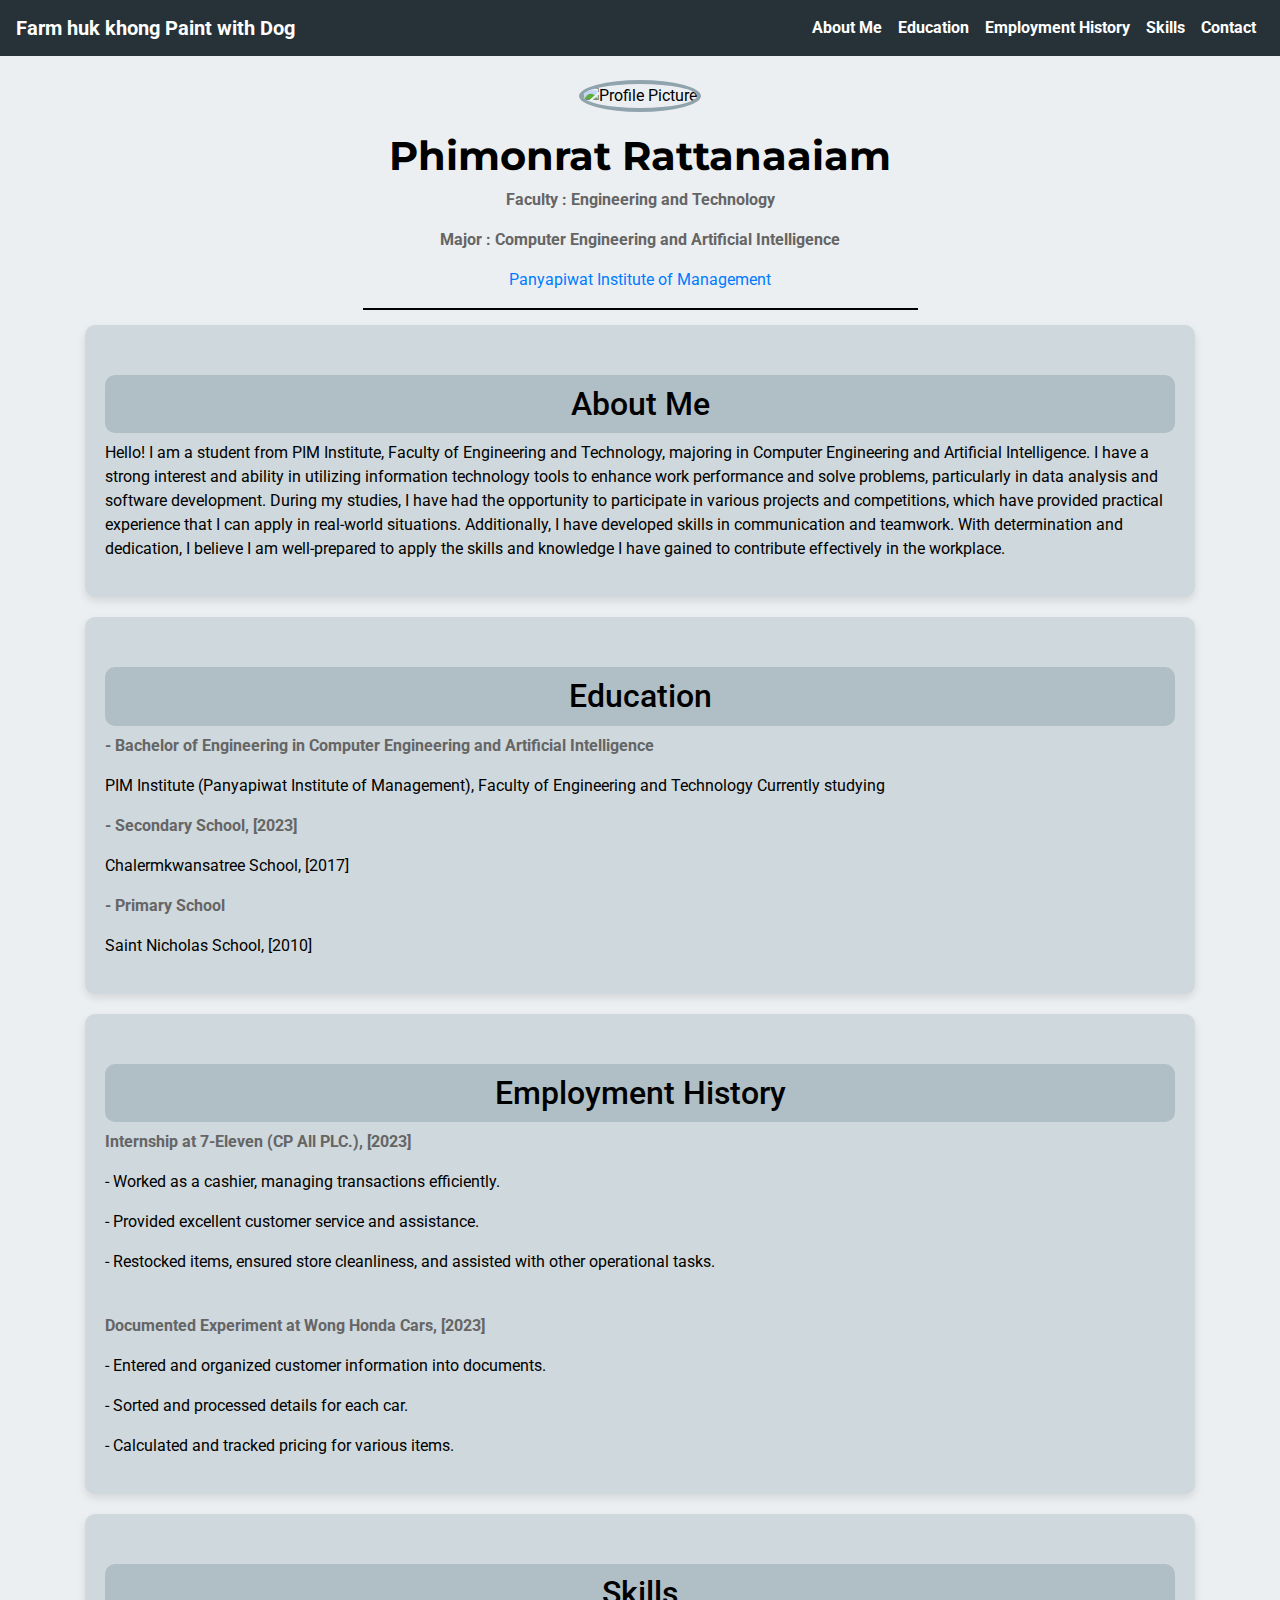
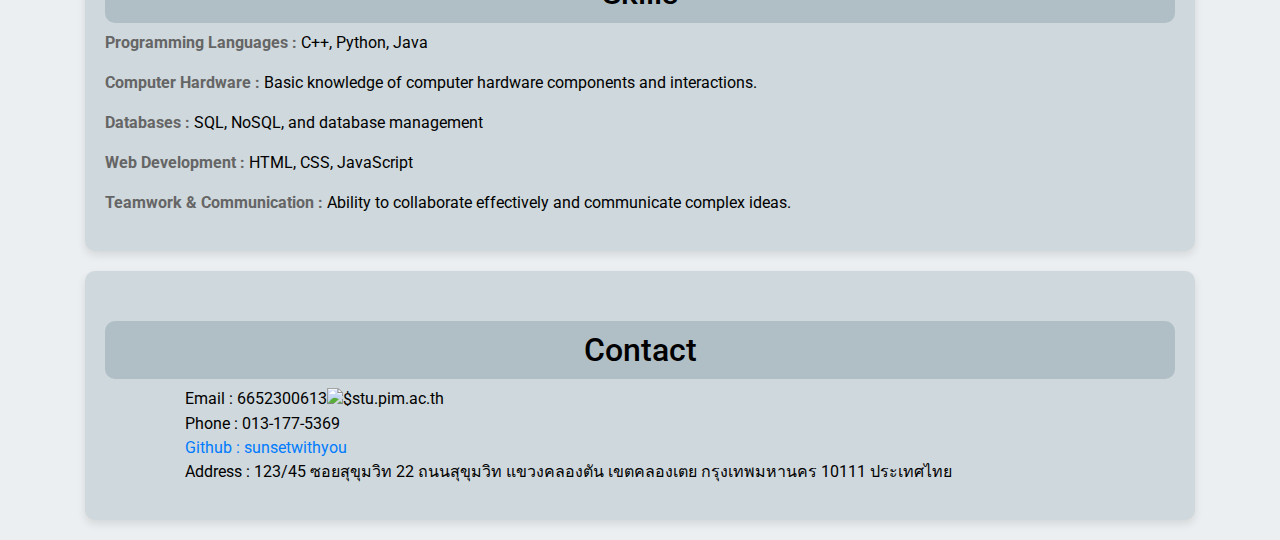
==== index.html @ 8f273eed "Add files via upload" ====
<!DOCTYPE html>
<html lang="th">
<head>
    <meta charset="UTF-8">
    <meta name="viewport" content="width=device-width, initial-scale=1.0">
    <title>My Resume</title>
    <link href="https://fonts.googleapis.com/css2?family=Roboto:wght@400;500;700&family=Montserrat:wght@400;600;700&display=swap" rel="stylesheet">
    <link rel="stylesheet" href="https://stackpath.bootstrapcdn.com/bootstrap/4.5.2/css/bootstrap.min.css">
    <link rel="icon" type="image/x-icon" href="favicon.ico" >
    <link rel="stylesheet" href="Style.css">
</head>
<body>

    <!-- Navbar -->
    <nav class="navbar navbar-expand-lg navbar-dark fixed-top">
        <a class="navbar-brand" href="#">Farm huk khong Paint with Dog</a>
        <button class="navbar-toggler" type="button" data-toggle="collapse" data-target="#navbarNav" aria-controls="navbarNav" aria-expanded="false" aria-label="Toggle navigation">
            <span class="navbar-toggler-icon"></span>
        </button>
        <div class="collapse navbar-collapse" id="navbarNav">
            <ul class="navbar-nav ml-auto">
                <li class="nav-item"><a class="nav-link" href="#about">About Me</a></li>
                <li class="nav-item"><a class="nav-link" href="#education">Education</a></li>
                <li class="nav-item"><a class="nav-link" href="#employment">Employment History</a></li>
                <li class="nav-item"><a class="nav-link" href="#skills">Skills</a></li>
                <li class="nav-item"><a class="nav-link" href="#contact">Contact</a></li>
            </ul>
        </div>
    </nav>

    <!-- Main Content -->
    <div class="container">
        <!-- Display Picture and Name -->
        <div class="text-center">
            <img src="D:\Photo\me and you\462549724_2565776893610437_5885072462690802298_n.jpg" alt="Profile Picture" class="profile-img">
            <h1>Phimonrat Rattanaaiam</h1>
            <p><em> Faculty : Engineering and Technology </em></p>
            </p><em>Major : Computer Engineering and Artificial Intelligence</em></p>
            <p><a href="http://pim.ac.th" target="_blank">Panyapiwat Institute of Management </a></p>
            <hr>
        </div>

        <!-- Sections -->
        <section id="about">
            <h2 class="section-title text-center">About Me</h2>
            <p>Hello! I am a student from PIM Institute, Faculty of Engineering and Technology, majoring in Computer Engineering and Artificial Intelligence. I have a strong interest and ability in utilizing information technology tools to enhance work performance and solve problems, particularly in data analysis and software development. During my studies, I have had the opportunity to participate in various projects and competitions, which have provided practical experience that I can apply in real-world situations. Additionally, I have developed skills in communication and teamwork. With determination and dedication, I believe I am well-prepared to apply the skills and knowledge I have gained to contribute effectively in the workplace.</p>
        </section>

        <section id="education">
            <h2 class="section-title text-center">Education</h2>
            <p><em>- Bachelor of Engineering in Computer Engineering and Artificial Intelligence</em></p>
            <p>PIM Institute (Panyapiwat Institute of Management), Faculty of Engineering and Technology Currently studying</p>
            <p><em>- Secondary School, [2023]</em></p>
            <p>Chalermkwansatree School, [2017]</p>
            <p><em>- Primary School</em></p>
            <p>Saint Nicholas School, [2010]</p>
        </section>

        <section id="employment">
            <h2 class="section-title text-center">Employment History</h2>
            <p><em>Internship at 7-Eleven (CP All PLC.), [2023]</em></p>
            <p>- Worked as a cashier, managing transactions efficiently.</p>
            <p>- Provided excellent customer service and assistance.</p>
            <p>- Restocked items, ensured store cleanliness, and assisted with other operational tasks.</p>
            <br>
            <p><em>Documented Experiment at Wong Honda Cars, [2023]</em></p>
            <p>- Entered and organized customer information into documents.</p>
            <p>- Sorted and processed details for each car.</p>
            <p>- Calculated and tracked pricing for various items.</p>
        </section>

        <section id="skills">
            <h2 class="section-title text-center">Skills</h2>
            <p><em>Programming Languages : </em> C++, Python, Java </p>
            <p><em>Computer Hardware : </em> Basic knowledge of computer hardware components and interactions.</p>
            <p><em>Databases : </em> SQL, NoSQL, and database management</p>
            <p><em>Web Development : </em> HTML, CSS, JavaScript</p>
            <p><em>Teamwork & Communication : </em> Ability to collaborate effectively and communicate complex ideas.</p>
        </section>

        <section id="contact">
            <h2 class="section-title text-center">Contact</h2>
            <ol class="contact-list">
                <ol>Email : 6652300613<span><img class="Dog" src="C:\Users\Lenovo\Downloads\MyResume\Add-Dog.png" alt="$" style="width: 30px; height: 30px;"></span>stu.pim.ac.th</ol>
                <ol>Phone : 013-177-5369</ol>
                <ol><a href="https://github.com/sunsetwithyou" target="_blank">Github : sunsetwithyou</a></ol>
                <ol>Address : 123/45 ซอยสุขุมวิท 22 ถนนสุขุมวิท แขวงคลองตัน เขตคลองเตย กรุงเทพมหานคร 10111 ประเทศไทย</ol>
            </ol>
        </section>
    </div>

    <script>
        function toggleMenu() {
            const nav = document.querySelector('nav');
            nav.classList.toggle('active');
        }
    </script>

    <!-- JavaScript for Bootstrap -->
    <script src="https://code.jquery.com/jquery-3.5.1.slim.min.js"></script>
    <script src="https://cdn.jsdelivr.net/npm/@popperjs/core@2.5.2/dist/umd/popper.min.js"></script>
    <script src="https://stackpath.bootstrapcdn.com/bootstrap/4.5.2/js/bootstrap.min.js"></script>
</body>
</html>
---- Style.css ----
/* Custom Styles for a Simple Pastel Resume with Elegant Font */
body {
    font-family: 'Roboto', sans-serif; 
    background-color: #eceff1; 
    color: #000000; 
}
.profile-img {
    width: 200px;
    height: 200px;
    border-radius: 50%;
    object-fit: cover;
    border: 4px solid #90a4ae; 
    margin-bottom: 20px;
}
h1 {
    font-family: 'Montserrat', sans-serif; 
    font-size: 2.5em;
    font-weight: bold;
    color: #000000; 
}
em {
    font-family: 'Roboto', sans-serif;
    color: #656565; 
    font-style: normal;
    font-weight: bold;
}
hr {
    border-top: 2px solid #000000; 
    width: 50%;
    margin: 15px auto;
}
.navbar {
    background-color: #263238; 
}
.navbar-brand, .nav-link {
    color: #ffffff !important;
    font-weight: bold;
}
.section-title {
    background-color: #b0bec5; 
    padding: 10px;
    border-radius: 10px;
    margin-top: 30px;
}
.contact-list {
    list-style-type: decimal;
    color: #000000;
}
/* Section backgrounds for a soft pastel look */
section {
    background-color: #cfd8dc; 
    padding: 20px;
    border-radius: 10px;
    margin-bottom: 20px;
    box-shadow: 0 4px 8px rgba(0, 0, 0, 0.1);
}
.container {
    margin-top: 5rem;
}
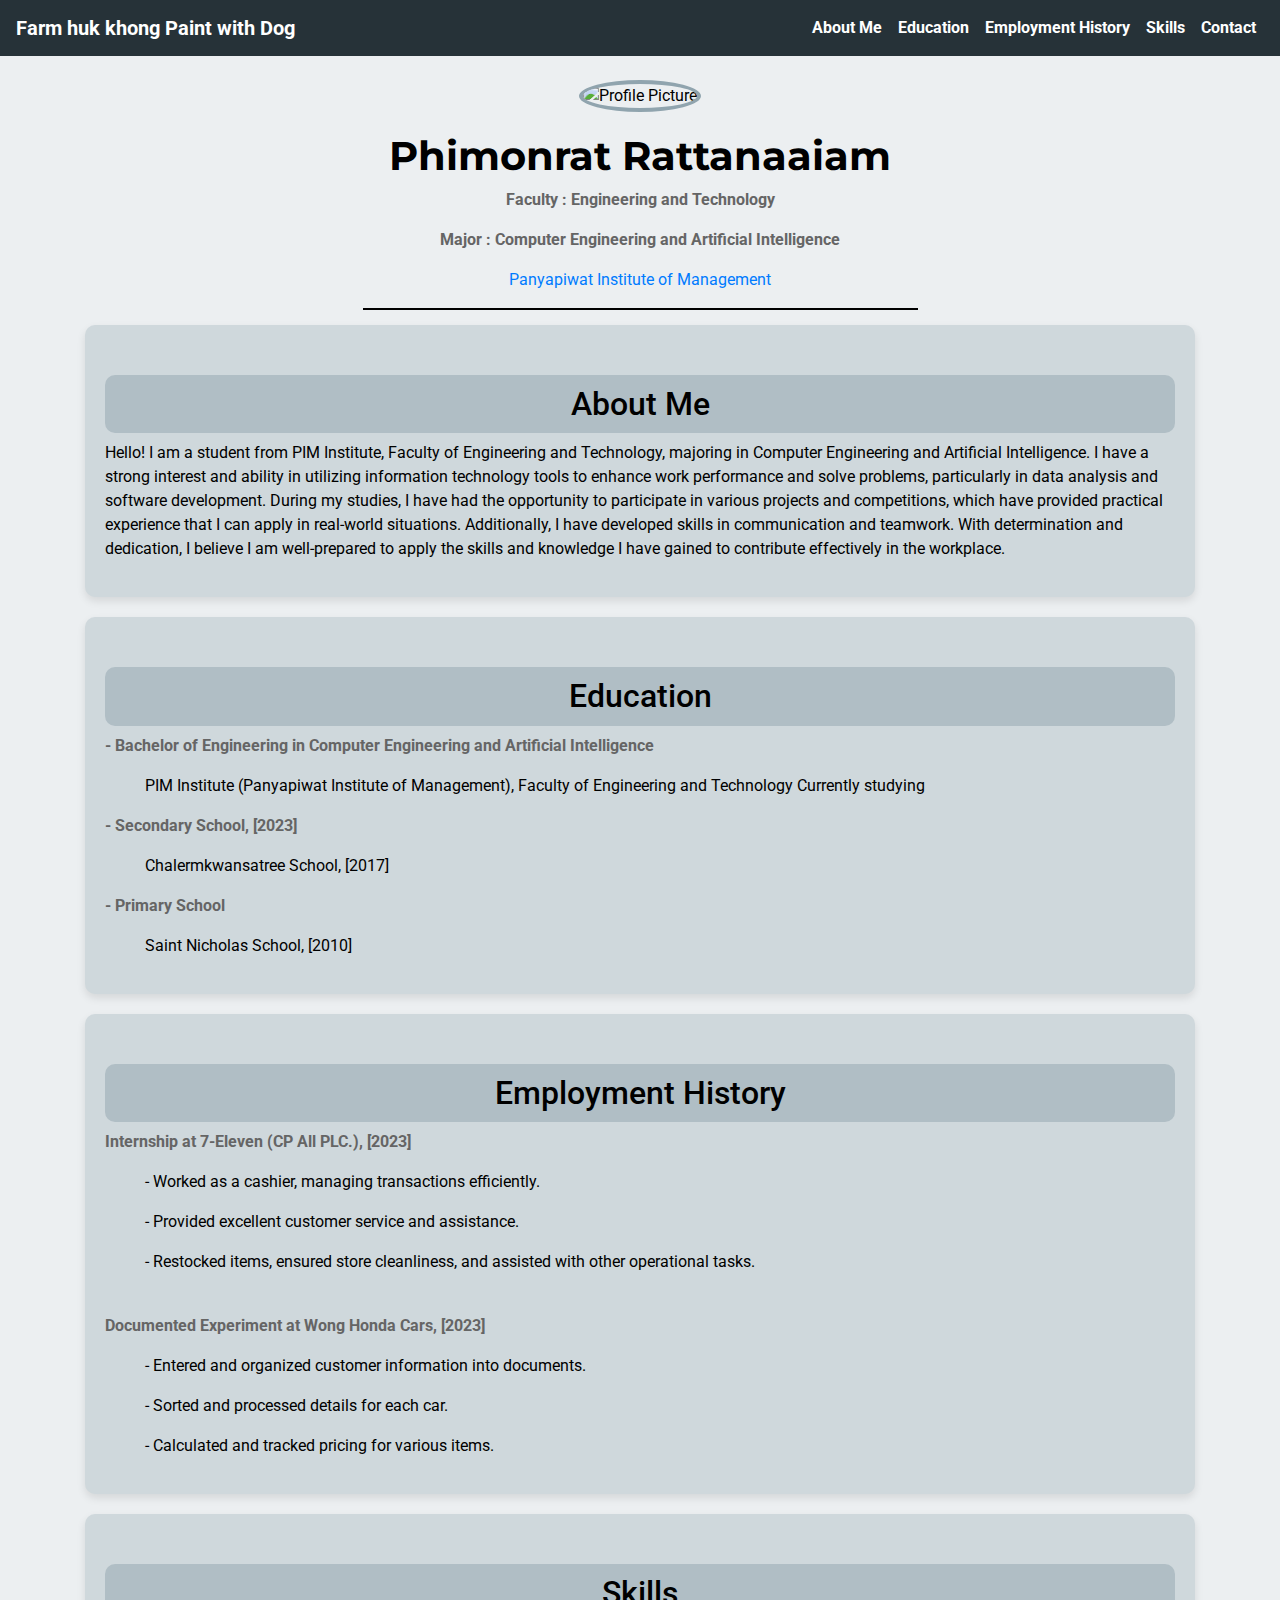
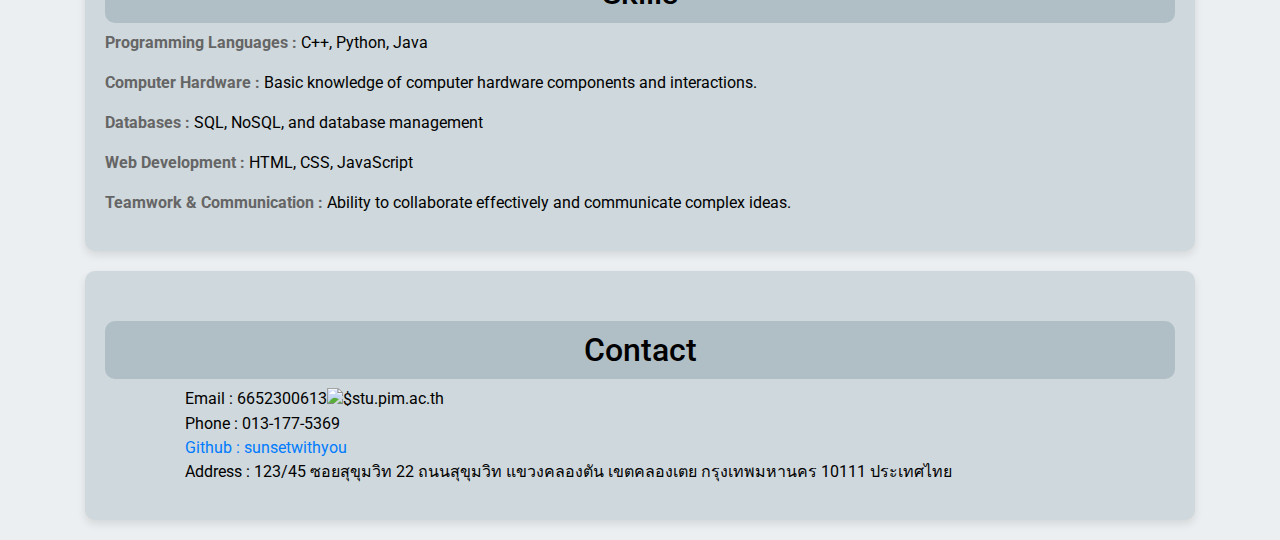
==== commit c6139f26: "Add files via upload" ====
--- a/index.html
+++ b/index.html
@@ -49,24 +49,24 @@
         <section id="education">
             <h2 class="section-title text-center">Education</h2>
             <p><em>- Bachelor of Engineering in Computer Engineering and Artificial Intelligence</em></p>
-            <p>PIM Institute (Panyapiwat Institute of Management), Faculty of Engineering and Technology Currently studying</p>
+            <ol>PIM Institute (Panyapiwat Institute of Management), Faculty of Engineering and Technology Currently studying</ol>
             <p><em>- Secondary School, [2023]</em></p>
-            <p>Chalermkwansatree School, [2017]</p>
+            <ol>Chalermkwansatree School, [2017]</ol>
             <p><em>- Primary School</em></p>
-            <p>Saint Nicholas School, [2010]</p>
+            <ol>Saint Nicholas School, [2010]</ol>
         </section>
 
         <section id="employment">
             <h2 class="section-title text-center">Employment History</h2>
             <p><em>Internship at 7-Eleven (CP All PLC.), [2023]</em></p>
-            <p>- Worked as a cashier, managing transactions efficiently.</p>
-            <p>- Provided excellent customer service and assistance.</p>
-            <p>- Restocked items, ensured store cleanliness, and assisted with other operational tasks.</p>
+            <ol>- Worked as a cashier, managing transactions efficiently.</ol>
+            <ol>- Provided excellent customer service and assistance.</ol>
+            <ol>- Restocked items, ensured store cleanliness, and assisted with other operational tasks.</ol>
             <br>
             <p><em>Documented Experiment at Wong Honda Cars, [2023]</em></p>
-            <p>- Entered and organized customer information into documents.</p>
-            <p>- Sorted and processed details for each car.</p>
-            <p>- Calculated and tracked pricing for various items.</p>
+            <ol>- Entered and organized customer information into documents.</ol>
+            <ol>- Sorted and processed details for each car.</ol>
+            <ol>- Calculated and tracked pricing for various items.</ol>
         </section>
 
         <section id="skills">
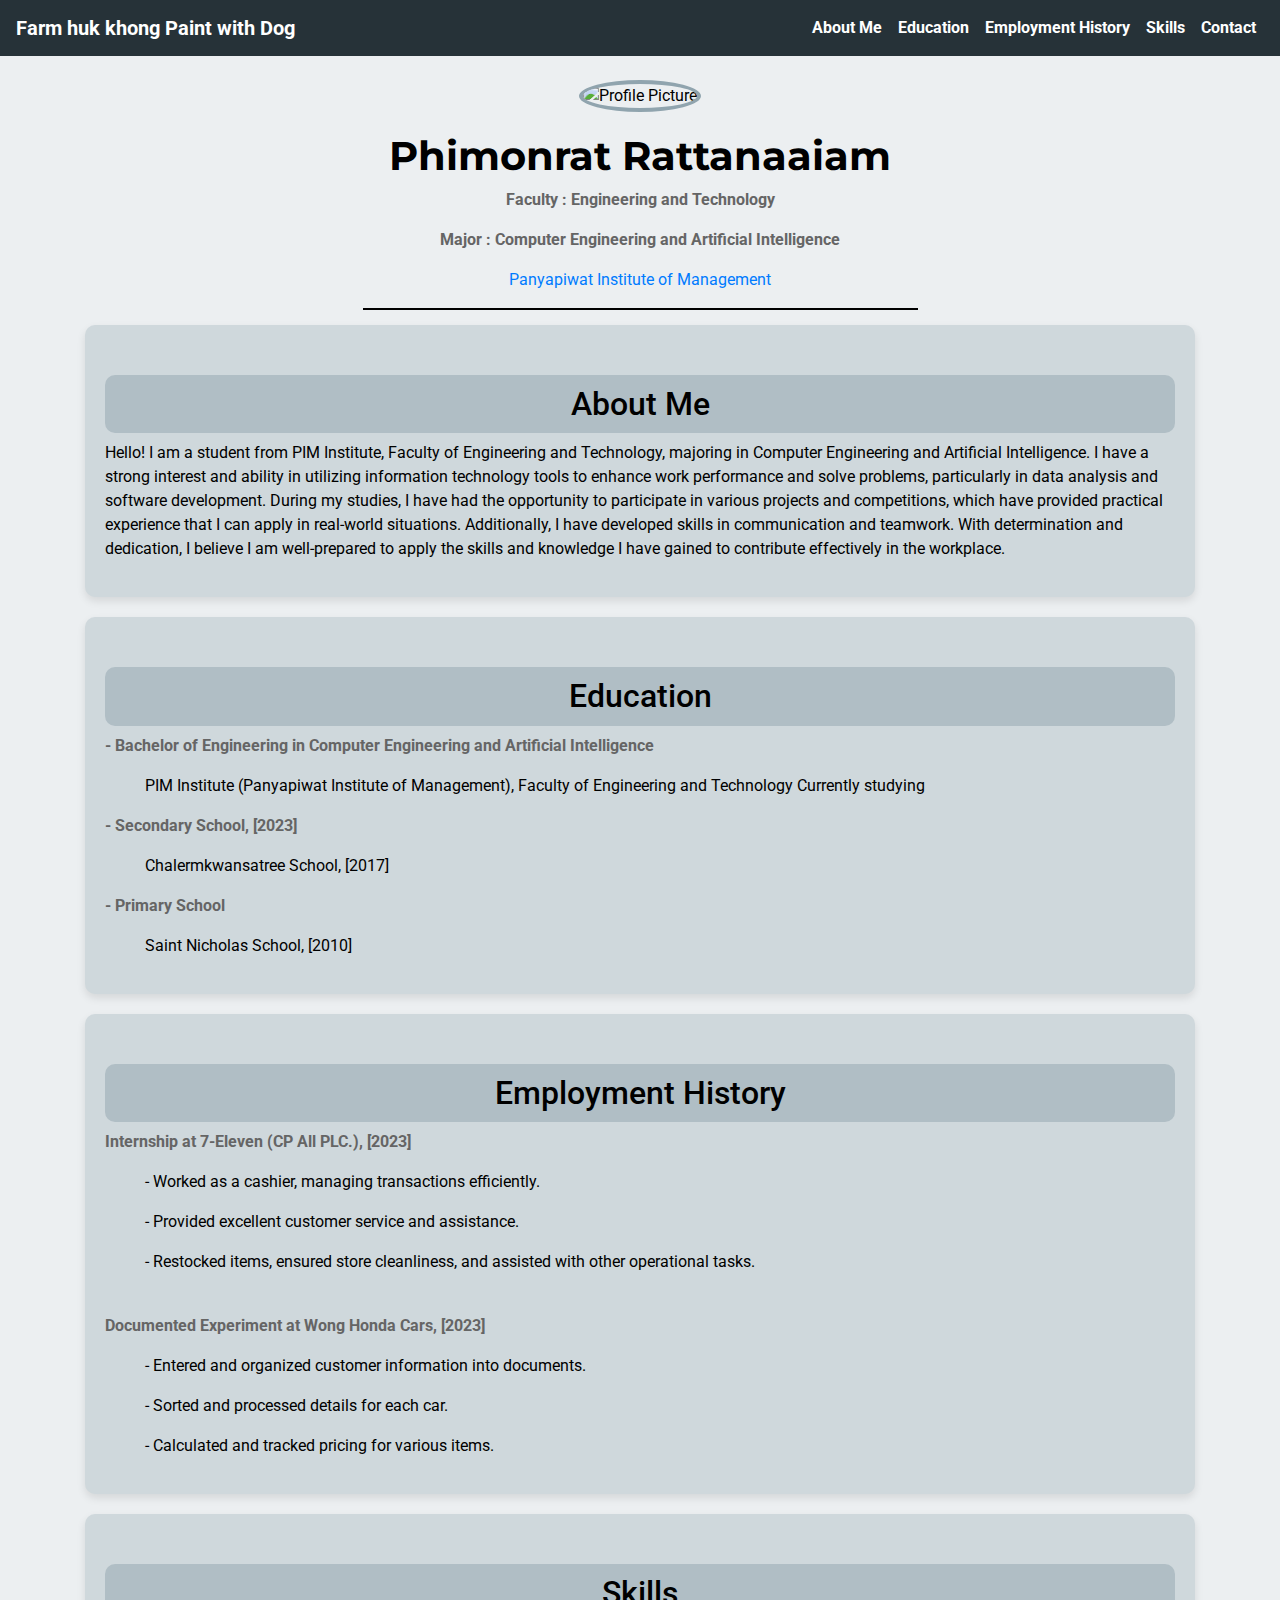
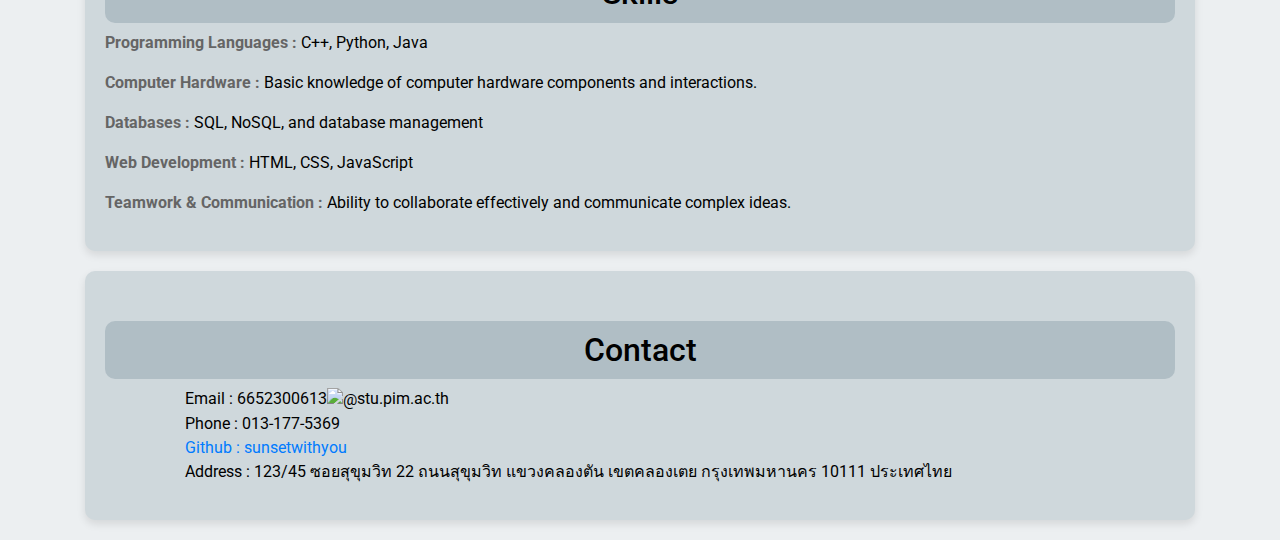
==== commit 9e063bf3: "Add files via upload" ====
--- a/index.html
+++ b/index.html
@@ -81,7 +81,7 @@
         <section id="contact">
             <h2 class="section-title text-center">Contact</h2>
             <ol class="contact-list">
-                <ol>Email : 6652300613<span><img class="Dog" src="C:\Users\Lenovo\Downloads\MyResume\Add-Dog.png" alt="$" style="width: 30px; height: 30px;"></span>stu.pim.ac.th</ol>
+                <ol>Email : 6652300613<span><img class="Dog" src="Dog.png" alt="@" style="width: 30px; height: 30px;"></span>stu.pim.ac.th</ol>
                 <ol>Phone : 013-177-5369</ol>
                 <ol><a href="https://github.com/sunsetwithyou" target="_blank">Github : sunsetwithyou</a></ol>
                 <ol>Address : 123/45 ซอยสุขุมวิท 22 ถนนสุขุมวิท แขวงคลองตัน เขตคลองเตย กรุงเทพมหานคร 10111 ประเทศไทย</ol>
@@ -102,3 +102,4 @@
     <script src="https://stackpath.bootstrapcdn.com/bootstrap/4.5.2/js/bootstrap.min.js"></script>
 </body>
 </html>
+    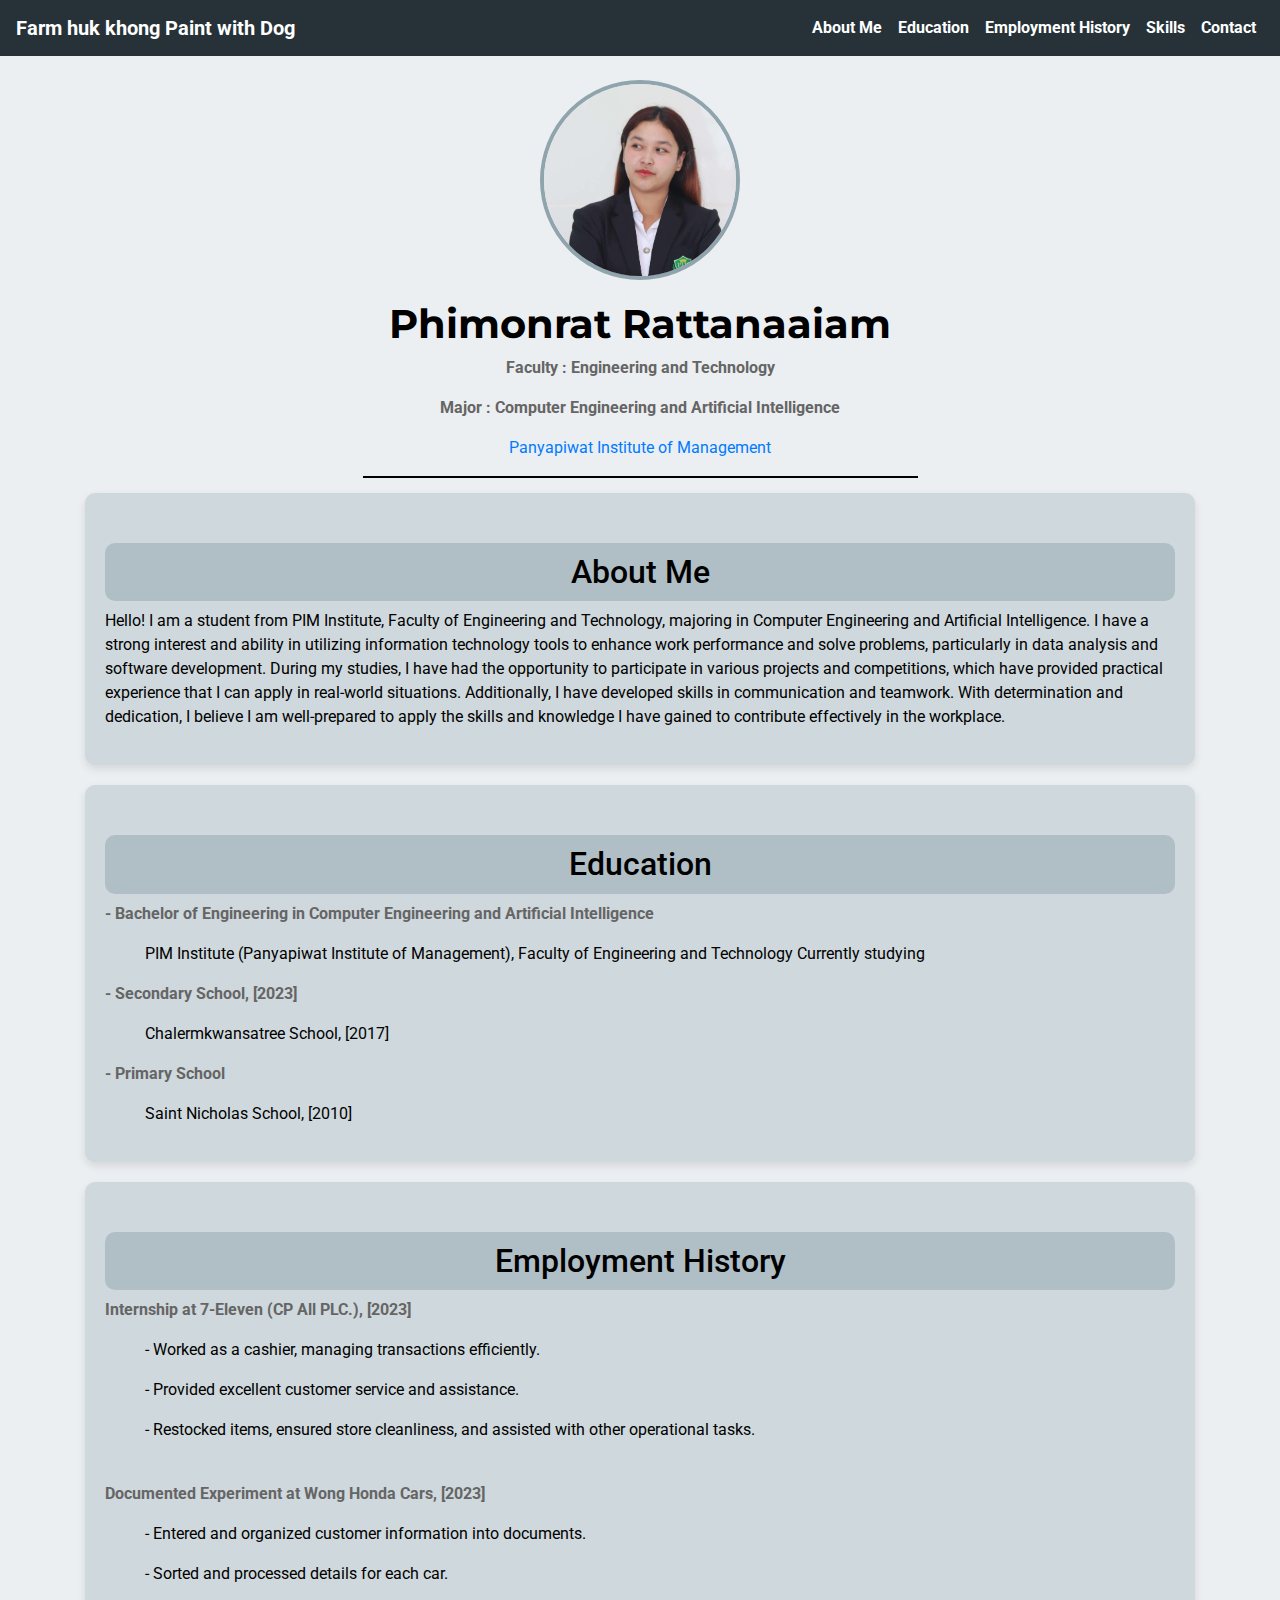
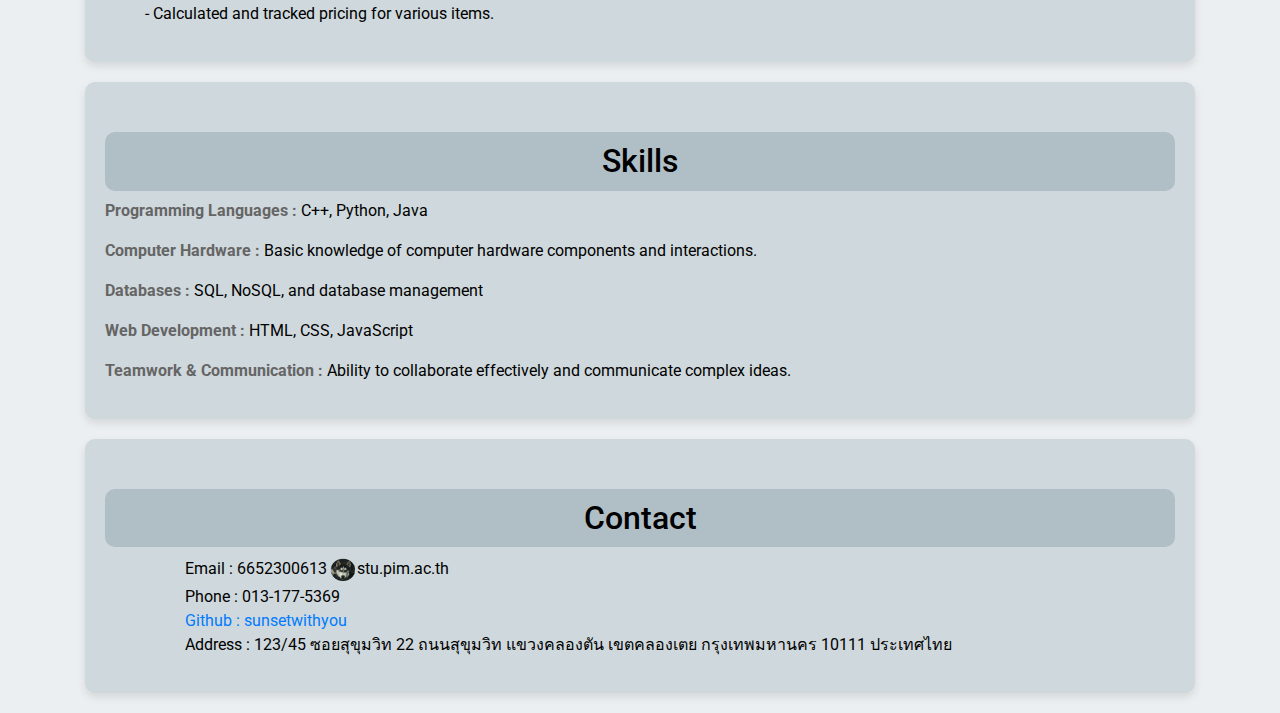
==== commit 6d4bf0a6: "Change Photo" ====
--- a/index.html
+++ b/index.html
@@ -32,7 +32,7 @@
     <div class="container">
         <!-- Display Picture and Name -->
         <div class="text-center">
-            <img src="D:\Photo\me and you\462549724_2565776893610437_5885072462690802298_n.jpg" alt="Profile Picture" class="profile-img">
+            <img src="เพ้นท์.jpg" alt="Profile Picture" class="profile-img">
             <h1>Phimonrat Rattanaaiam</h1>
             <p><em> Faculty : Engineering and Technology </em></p>
             </p><em>Major : Computer Engineering and Artificial Intelligence</em></p>
